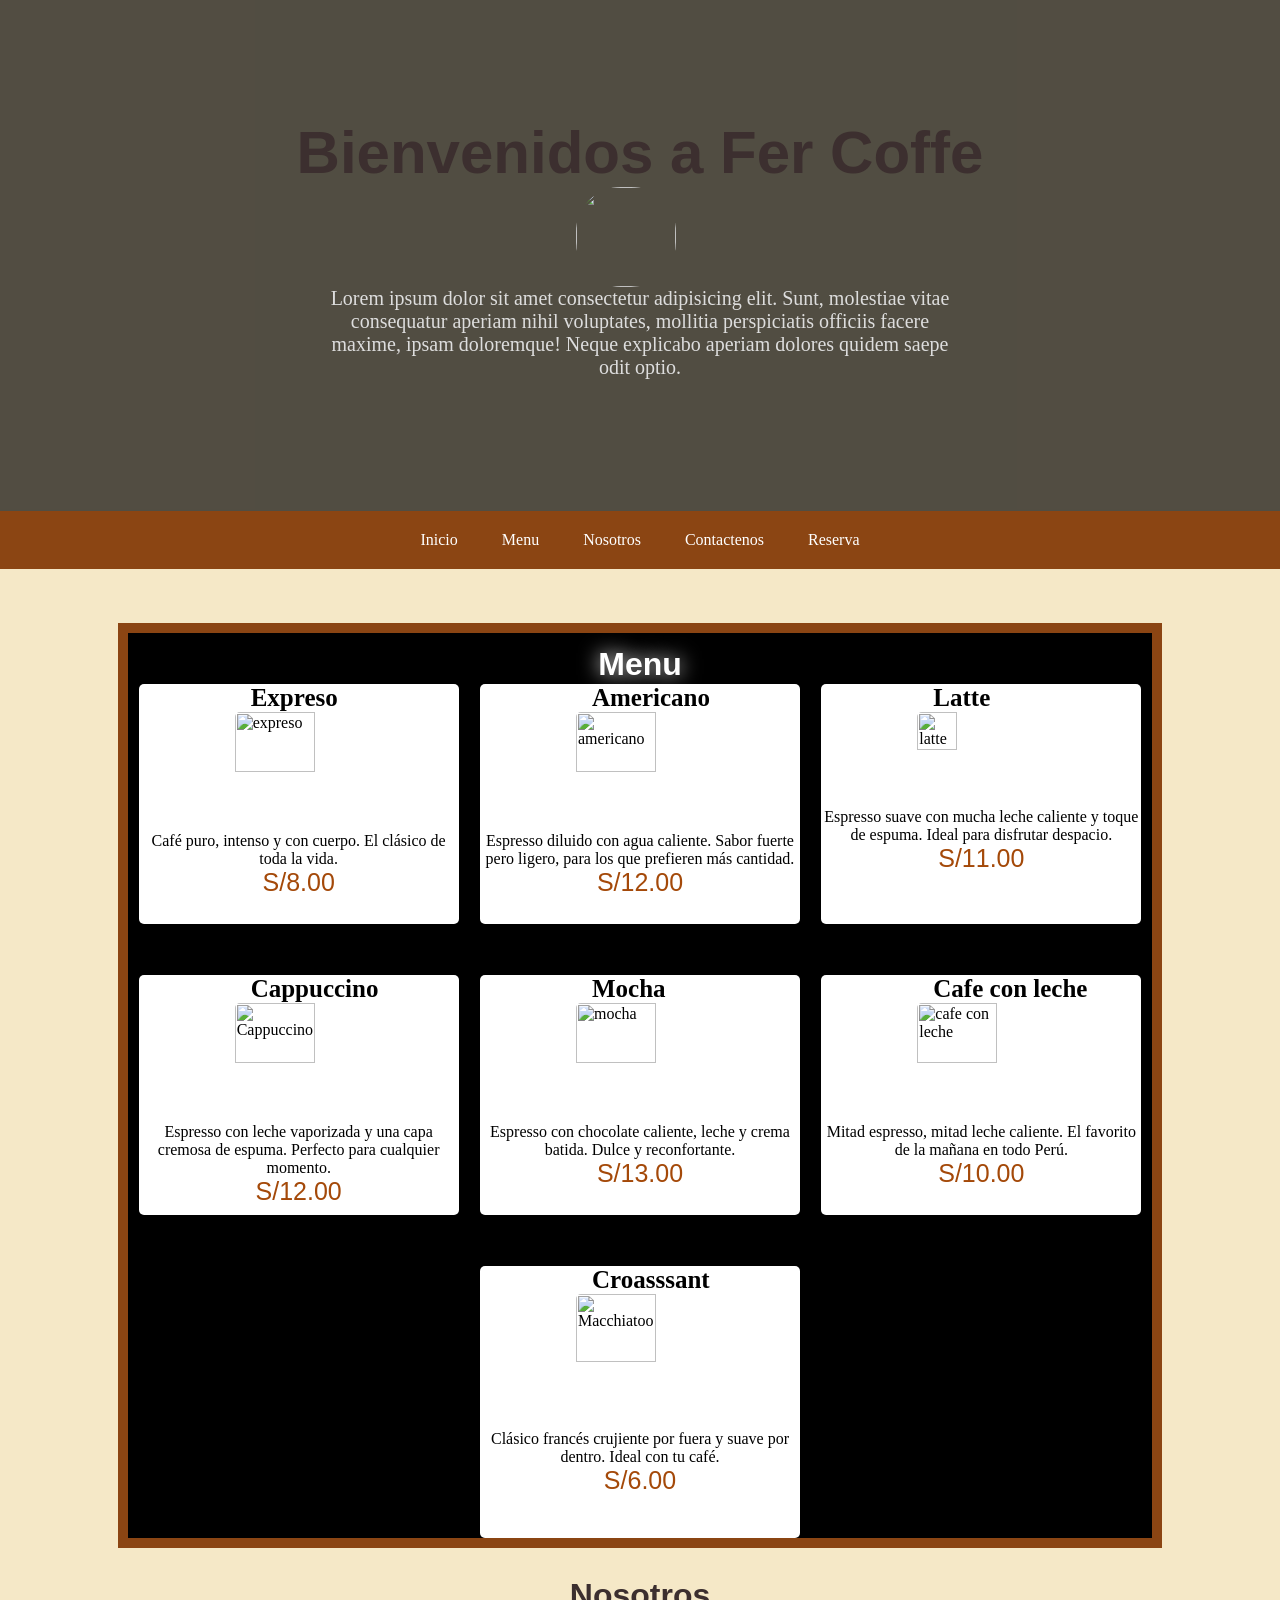
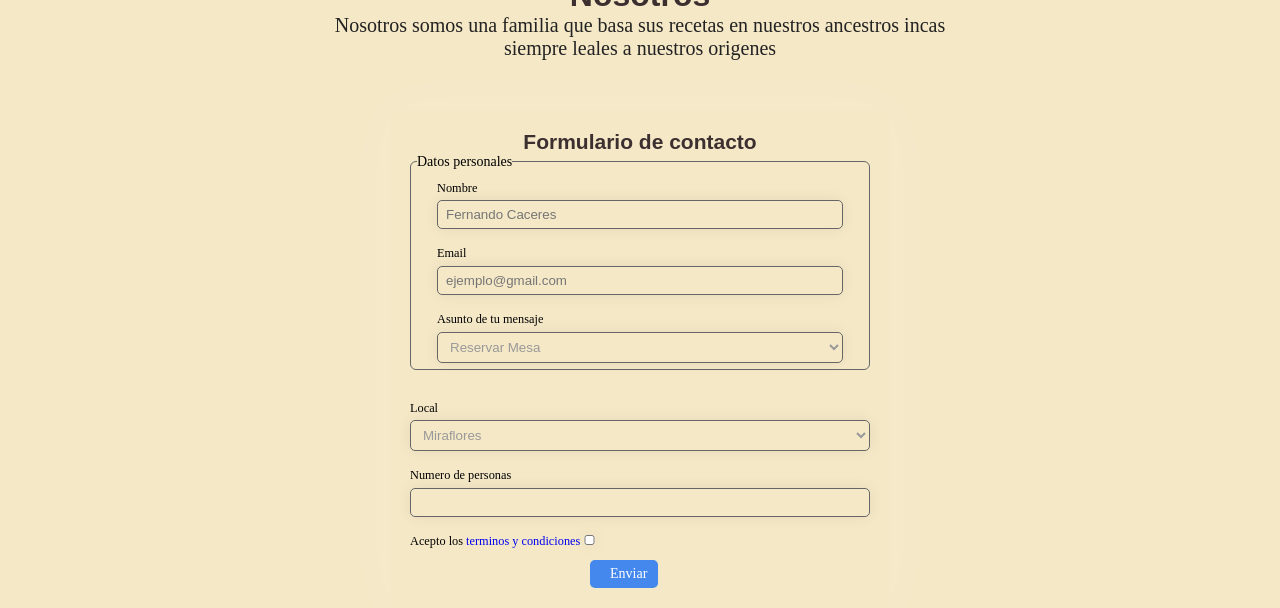
==== index.html @ beb187c4 "Add files via upload" ====
<html lang="en">
<head>
    <meta charset="UTF-8">
    <meta name="viewport" content="width=device-width, initial-scale=1.0">
    <title>Fer's Coffe</title>
    <link rel="stylesheet" href="style.css">
    <link rel="shortcut icon" href="../img/icon.png" type="image/x-icon">
</head>
<body>
    <header>
        <div class="header__overlay"></div>
        <div class="header-item__container">
            <section class="inicio" id="inicio">
                <h1 class="title">Bienvenidos a Fer Coffe</h1>
                <img src="../img/icon.png" class="logo">
                <div class="text-container"><p class="main__text">Lorem ipsum dolor sit amet consectetur adipisicing elit. Sunt, molestiae vitae consequatur aperiam nihil voluptates, mollitia perspiciatis officiis facere maxime, ipsam doloremque! Neque explicabo aperiam dolores quidem saepe odit optio.<!-- Nosotros somos una familia que basa sus recetas en nuestros ancestros incas siempre leales a nuestros origenes --></p></div>
            </section>
        </div>
    </header>
    <nav class="nav">
        <ul class="nav__list">
            <li class="nav__item">
                <a href="#inicio" class="nav__links">Inicio</a>
            </li>
            <li class="nav__item">
                <a href="#menu" class="nav__links">Menu</a>
            </li>
            <li class="nav__item">
                <a href="#nosotros" class="nav__links">Nosotros</a>
            </li>
            <li class="nav__item">
                <a href="#contact" class="nav__links">Contactenos</a>
            </li>
            <li class="nav__item">
                <a href="https://wa.me/51978121287?text=Hola,%20quiero%20reservar%20una%20mesa%20para%20n%20personas" target="_blank" class="nav__links link--buttom">Reserva</a>
            </li>
        </ul>
    </nav>
    <main class="main">
        <section class="main__item">
            <div class="menu-container">
                <h2 class="main__subtitle-2" id="menu">Menu</h2>
                <div class="expreso">
                    <h3 class="menu-title">Expreso</h3>
                    <img src="../img/Expreso.png" alt="expreso" class="img-expreso">
                    <p class="explain-text">Café puro, intenso y con cuerpo. El clásico de toda la vida.</p>
                    <p class="cost">S/8.00</p>
                </div>
                <div class="americano">
                    <h3 class="menu-title">Americano</h3>
                    <img src="../img/americano.png" alt="americano" class="img-americano">
                    <p class="explain-text">Espresso diluido con agua caliente. Sabor fuerte pero ligero, para los que prefieren más cantidad.</p>
                    <p class="cost">S/12.00</p>
                </div>
                <div class="latte">
                    <h3 class="menu-title">Latte</h3>
                    <img src="../../img/latte.png" alt="latte" class="img-latte">
                    <p class="explain-text">Espresso suave con mucha leche caliente y toque de espuma. Ideal para disfrutar despacio.</p>
                    <p class="cost">S/11.00</p>
                </div>
                <div class="cappuccino">
                    <h3 class="menu-title">Cappuccino</h3>
                    <img src="../img/cappuccino.png" alt="Cappuccino" class="img-cappuccino">
                    <p class="explain-text">Espresso con leche vaporizada y una capa cremosa de espuma. Perfecto para cualquier momento.</p>
                    <p class="cost">S/12.00</p>
                </div>
                <div class="mocha">
                    <h3 class="menu-title">Mocha</h3>
                    <img src="../img/mocha.png" alt="mocha" class="img-mocha">
                    <p class="explain-text">Espresso con chocolate caliente, leche y crema batida. Dulce y reconfortante.</p>
                    <p class="cost">S/13.00</p>
                </div>
                <div class="cafe-con-leche">
                    <h3 class="menu-title">Cafe con leche</h3>
                    <img src="../img/cafe-con-leche.png" alt="cafe con leche" class="img-cafe-con-leche">
                    <p class="explain-text">Mitad espresso, mitad leche caliente. El favorito de la mañana en todo Perú.</p>
                    <p class="cost">S/10.00</p>
                </div>
                <div class="croissant">
                    <h3 class="menu-title">Croasssant</h3>
                    <img src="../img/croissant.png" alt="Macchiatoo" class="img-croissant">
                    <p class="explain-text">Clásico francés crujiente por fuera y suave por dentro. Ideal con tu café.</p>
                    <p class="cost">S/6.00</p>
                </div>
            </div>
        </section>
        <section class="main__item nosotros" id="nosotros">
            <h2 class="main-subtitle-3">Nosotros</h2>
            <div class="text-container"><p class="about-us__text"> Nosotros somos una familia que basa sus recetas en nuestros ancestros incas siempre leales a nuestros origenes</p></div>
        </section>
        <section class="main__item contactenos" id="contact">
            <form>
        <h2 class="main__subtitle-3" style="text-align: center;" >Formulario de contacto</h2>
            <fieldset>
                <legend>Datos personales</legend>
                    <!--Simple inputs-->
                    <div class="form_input">
                        <label for="nombre">Nombre</label>
                        <input type="text" placeholder="Fernando Caceres" id="nombre">
                    </div>
                    <div class="form_input">
                        <label for="email">Email</label>
                        <input type="email" placeholder="ejemplo@gmail.com" id="email">
                    </div>
                    <div class="form_input">
            <label for="Asunto-mensaje">Asunto de tu mensaje</label>
            <select name="local" id="local">
                <option value="Miraflores">Reservar Mesa</option>
            </select>
        </div>
            </fieldset>
        <!--Select y option-->
        <div class="form_input">
            <label for="local">Local</label>
            <select name="local" id="local">
                <option value="Miraflores">Miraflores</option>
                <option value="Comas">Comas</option>
                <option value="Callao">Callao</option>
                <option value="San borja">San borja</option>
                <option value="San Isidro">San Isidro</option>
            </select>
        </div>
        <!--Datalist y option -->
        <div class="form_input">
            <label> Numero de personas
            <input list="universidades" name="universidad">
                <datalist id="universidades" name ="universidades"> 
                    <option>1</option>
                    <option>2</option>
                    <option>3</option>
                    <option >4</option>
                    <option value="+5">El costo se incrementara en 200 soles</option>
            </select>
        </label>
        </div>
<!--         <div class="form_input">
            <label for="mensaje">Mensaje</label>
            <textarea rows="8" placeholder="Deja tu mensaje..." id="mensaje"></textarea>
        </div> -->
        <div class="form_input">
            <label for="terminos">Acepto los <a href="terms.html">terminos y condiciones</a>
                <input type="checkbox" class="chekbox" id="terminos">
            </label>
        </div>
        <li class="form_input submit-btn">
                <a href="https://wa.me/51987654321?text=Hola,%20quiero%20reservar%20una%20mesa%20%20para%20n%20personas%20en%20su%20local%20del%20distrito%20de" class="submit__link">Enviar</a>
        </li>
    </form>
        </section>
    </main>
</body>
</html>
---- style.css ----
* {
    margin: 0;
    padding: 0;
}
body {
    margin:0;
    background: #F5E8C7;
    padding-top: 50px; 
}
/*header section*/
header {
    background: url(/img/image.png);
    margin-top: -4%;
    margin-bottom: 0;
    min-height: 40vw;
    display: flex;
    justify-content: center;
    position: relative;
    z-index: 1;
    flex-wrap: wrap;
}
.header-item__container {
    z-index: 1;
}
.header__overlay {
    background-color: #000a;
    position: absolute;
    z-index: 0;
    min-width: 100%;
    min-height: 100%;
}
.text-container {
    width: 50%;
}
.main__text {
    color: #ddd;
    font-size: 20px;
}
/*About us Section*/
.nosotros {
    margin-top: 3%;
}
.about-us__text {
    font-size: 20px;
    color: #222;
    text-align: center;
}
.logo {
    border-radius: 45%;
    width: 100px;
    height: 100px;
    margin-left: 45%;
}
.inicio {
    margin-top: 7%;
}
/*nav section*/
.nav {
    background-color: #8B4513;
    position: sticky;
    top: 0;
    min-width: 100%;
    z-index: 1000;
}
.nav__list {
    margin:0;
    text-align: center;
}
.nav__item {
    padding: 10px;
    background-color: #8B4513;
    display: inline-block;
}
.nav__links {
    color: #fff;
    text-decoration: none;
    display: inline-block;
    padding: 10px;
    transition: background-color 0.24s , border-radius 0.4s;
}
.nav__links:hover {
    background-color: #F5E8C7;
    border-radius: 10px;
    color: #000;
}
/*main section*/
.main{ 
    width: 100%;
}
.text-container {
    margin-left: 25%;
}
/*titulos y subtitulos*/
h1 {
    font-size: 60px;
    padding-top: 0.5em;
    top: 10%;
    left: 5%;
    margin-top: 1%;
}
h3 {
    color: #000;
    font-family: Impact;
    font-size: 25px;
}
h1, .main__subtitle-1 , .main__subtitle-2 , .main__subtitle-3 {
    color:#3C2F2F;
    font-family: Impact, Haettenschweiler, 'Arial Narrow Bold', sans-serif;
    text-align: center;
}
.main-subtitle-3 {
    text-align: center;
    font-family: Impact, Haettenschweiler, 'Arial Narrow Bold', sans-serif;
    color:#3C2F2F;
    font-size: 2em;
}
.main__subtitle , .main__text {
    text-align: center;
}
.main__subtitle-1 ,.main__subtitle-2 {
    margin-top: 1%;
    font-size: 2em;
}
.main__subtitle-2 {
    text-shadow: 0 0 20px #fff;
}
.main__subtitle-2 {
    color: #fff;
}
/*menu section*/
.menu-container {
    width: 80%;
    height: auto;
    background-color: #000;
    margin-left: 10%;
    margin-top: 5%;
    outline: 10px solid #8B4513;
    display: flex;
    justify-content: space-around;
    flex-wrap: wrap;
}
.expreso, .americano , .latte , .cappuccino , .mocha , .cafe-con-leche , .macchiato ,.croissant {
    width: 20em;
    background-color: #fff;
    margin-top:5%;
    border-radius: 5px;
    height: 15em;
}
.croissant {
    height: 17em;
}
.img-expreso , .img-cappuccino, .img-mocha , .img-cafe-con-leche ,.img-macchiato , .img-croissant , .img-latte , .img-americano {
    width: 50%;
    border-radius:  5px;
    margin-left: 30%;
}
.img-latte {
    height: 40%;
    width: 35%;
}
.main__subtitle-2 {
    position: absolute;
}
.menu-title {
    margin-left:35%;
}
@media (width<768px) {
    .logo {
        margin-left: 39%;
    }
    header {
        margin-top: -13.5%;
    }
    .main__subtitle-2 {
    position: relative;
    }
}
@media (width>768px) {
}
.explain-text {
    text-align: center;
}
.cost {
    color: #a44909;
    font-size: 25px;
    text-align: center;
    font-family: sans-serif;
}

/*seccion de formulario/contacto*/
form {
    background-color: transparent;
    padding: 20px 0;
    max-width:500px;
    /*max-width sirve para hacer que el elemento solo se pueda estirar hasta cierto punto */
    margin:auto;
    box-shadow: 0 0 55px #fff2;
    margin-top:50px;
    border-radius:8px;
    font-size: 14px;
}
/*form of contact section*/
.form_input {
    padding:6px 20px;
}
input, textarea,select {
    width: 100%;
    box-sizing: border-box;
    padding: 6px 8px;
    border:none;
    border: 1px solid #666;
    box-shadow: 0 0 15px #0001;
    border-radius:5px;
    background-color:transparent;
    color:#000;
}
select {
    color:#999f;
}
option {
    background-color: #222;
}
textarea {
    min-width: 100%;
    resize:none;
    font-family:sans-serif;
    min-height: 102px;
}
label {
    line-height: 2;
    font-size:0.88em;
}
#local {
    display: block;
}
fieldset {
    border: 1px solid #666;
    border-radius: 6px;
    padding: 0 6px;
    margin:0 20px 20px 20px;
}
legend {
    padding: 0;
}
.chekbox {
    width: auto;
    height: 10px;
}
a{
    text-decoration:none;
}
.submit-btn {
    background-color: #48e;
    color:#0055ff;
    border-radius: 5px;
    width: 2em;
    margin-left: 40%;
    list-style: none;
    transition: background-color 0.25s;
}
.submit__link {
    color: #fff;
}
.submit-btn:hover {
    background-color: #30f;
}
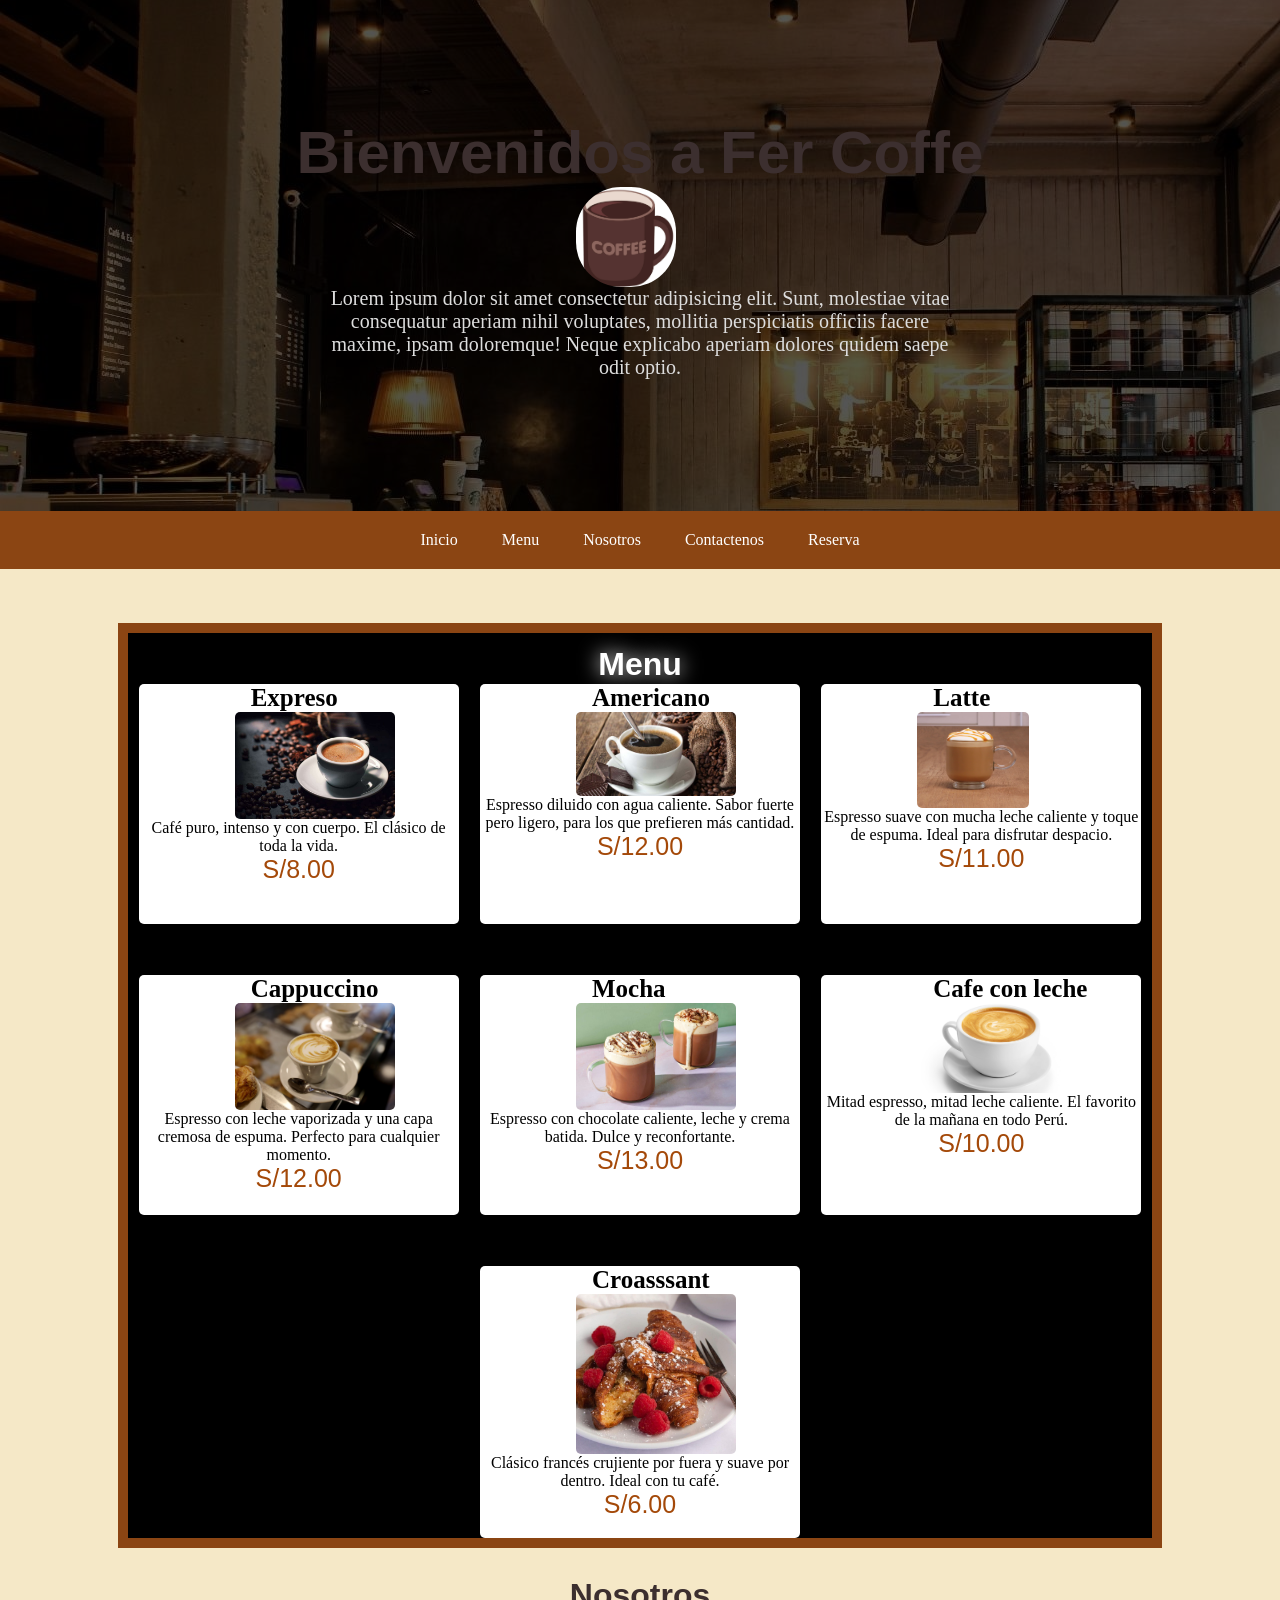
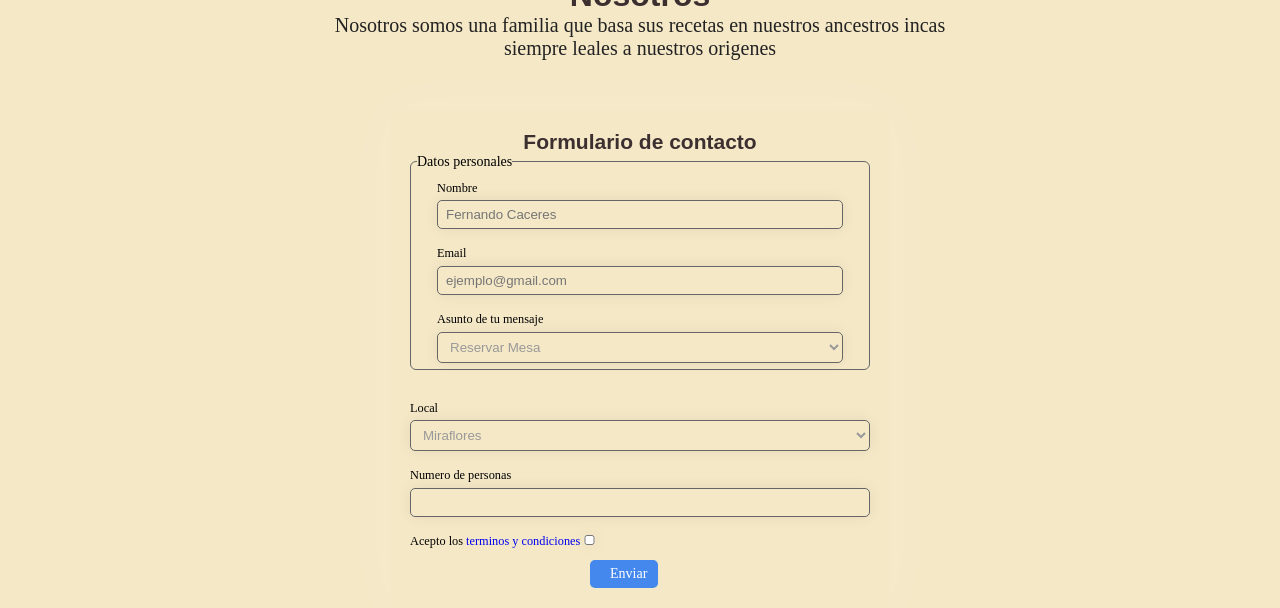
==== commit 93d04974: "Update index.html" ====
--- a/index.html
+++ b/index.html
@@ -4,7 +4,7 @@
     <meta name="viewport" content="width=device-width, initial-scale=1.0">
     <title>Fer's Coffe</title>
     <link rel="stylesheet" href="style.css">
-    <link rel="shortcut icon" href="../img/icon.png" type="image/x-icon">
+    <link rel="shortcut icon" href="img/icon.png" type="image/x-icon">
 </head>
 <body>
     <header>
@@ -12,7 +12,7 @@
         <div class="header-item__container">
             <section class="inicio" id="inicio">
                 <h1 class="title">Bienvenidos a Fer Coffe</h1>
-                <img src="../img/icon.png" class="logo">
+                <img src="img/icon.png" class="logo">
                 <div class="text-container"><p class="main__text">Lorem ipsum dolor sit amet consectetur adipisicing elit. Sunt, molestiae vitae consequatur aperiam nihil voluptates, mollitia perspiciatis officiis facere maxime, ipsam doloremque! Neque explicabo aperiam dolores quidem saepe odit optio.<!-- Nosotros somos una familia que basa sus recetas en nuestros ancestros incas siempre leales a nuestros origenes --></p></div>
             </section>
         </div>
@@ -42,43 +42,43 @@
                 <h2 class="main__subtitle-2" id="menu">Menu</h2>
                 <div class="expreso">
                     <h3 class="menu-title">Expreso</h3>
-                    <img src="../img/Expreso.png" alt="expreso" class="img-expreso">
+                    <img src="img/Expreso.png" alt="expreso" class="img-expreso">
                     <p class="explain-text">Café puro, intenso y con cuerpo. El clásico de toda la vida.</p>
                     <p class="cost">S/8.00</p>
                 </div>
                 <div class="americano">
                     <h3 class="menu-title">Americano</h3>
-                    <img src="../img/americano.png" alt="americano" class="img-americano">
+                    <img src="img/americano.png" alt="americano" class="img-americano">
                     <p class="explain-text">Espresso diluido con agua caliente. Sabor fuerte pero ligero, para los que prefieren más cantidad.</p>
                     <p class="cost">S/12.00</p>
                 </div>
                 <div class="latte">
                     <h3 class="menu-title">Latte</h3>
-                    <img src="../../img/latte.png" alt="latte" class="img-latte">
+                    <img src="img/latte.png" alt="latte" class="img-latte">
                     <p class="explain-text">Espresso suave con mucha leche caliente y toque de espuma. Ideal para disfrutar despacio.</p>
                     <p class="cost">S/11.00</p>
                 </div>
                 <div class="cappuccino">
                     <h3 class="menu-title">Cappuccino</h3>
-                    <img src="../img/cappuccino.png" alt="Cappuccino" class="img-cappuccino">
+                    <img src="img/cappuccino.png" alt="Cappuccino" class="img-cappuccino">
                     <p class="explain-text">Espresso con leche vaporizada y una capa cremosa de espuma. Perfecto para cualquier momento.</p>
                     <p class="cost">S/12.00</p>
                 </div>
                 <div class="mocha">
                     <h3 class="menu-title">Mocha</h3>
-                    <img src="../img/mocha.png" alt="mocha" class="img-mocha">
+                    <img src="img/mocha.png" alt="mocha" class="img-mocha">
                     <p class="explain-text">Espresso con chocolate caliente, leche y crema batida. Dulce y reconfortante.</p>
                     <p class="cost">S/13.00</p>
                 </div>
                 <div class="cafe-con-leche">
                     <h3 class="menu-title">Cafe con leche</h3>
-                    <img src="../img/cafe-con-leche.png" alt="cafe con leche" class="img-cafe-con-leche">
+                    <img src="img/cafe-con-leche.png" alt="cafe con leche" class="img-cafe-con-leche">
                     <p class="explain-text">Mitad espresso, mitad leche caliente. El favorito de la mañana en todo Perú.</p>
                     <p class="cost">S/10.00</p>
                 </div>
                 <div class="croissant">
                     <h3 class="menu-title">Croasssant</h3>
-                    <img src="../img/croissant.png" alt="Macchiatoo" class="img-croissant">
+                    <img src="img/croissant.png" alt="Macchiatoo" class="img-croissant">
                     <p class="explain-text">Clásico francés crujiente por fuera y suave por dentro. Ideal con tu café.</p>
                     <p class="cost">S/6.00</p>
                 </div>
@@ -149,4 +149,5 @@
         </section>
     </main>
 </body>
-</html>+
+</html>
